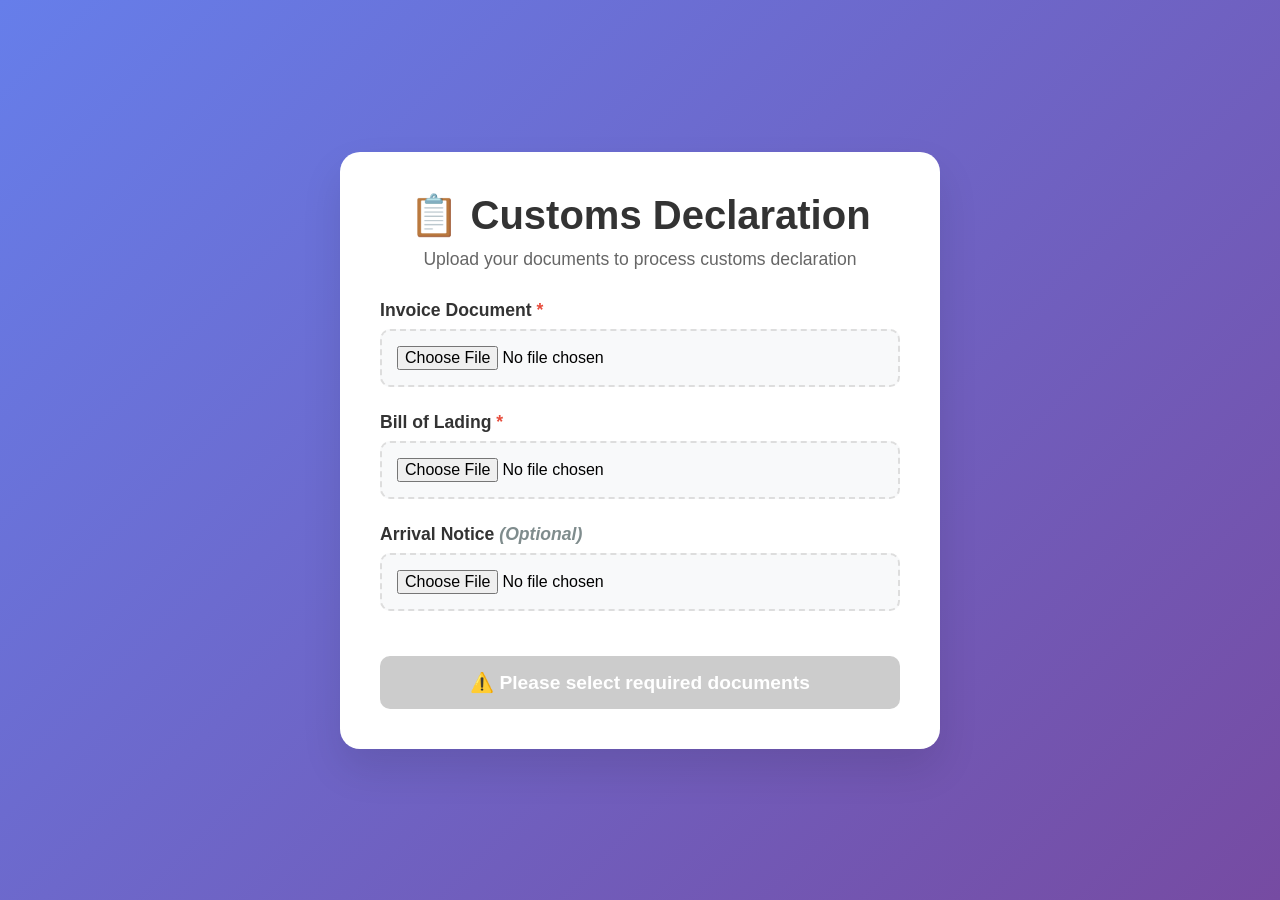
==== index.html @ a5e37c26 "Add CUDA project files (excluding sensitive config files)" ====
<!DOCTYPE html>
<html lang="en">
<head>
    <meta charset="UTF-8">
    <meta name="viewport" content="width=device-width, initial-scale=1.0">
    <title>Customs Declaration Upload</title>
    <style>
        * {
            margin: 0;
            padding: 0;
            box-sizing: border-box;
        }

        body {
            font-family: 'Segoe UI', Tahoma, Geneva, Verdana, sans-serif;
            background: linear-gradient(135deg, #667eea 0%, #764ba2 100%);
            min-height: 100vh;
            display: flex;
            align-items: center;
            justify-content: center;
            padding: 20px;
        }

        .container {
            background: white;
            border-radius: 20px;
            box-shadow: 0 20px 40px rgba(0, 0, 0, 0.1);
            padding: 40px;
            max-width: 600px;
            width: 100%;
        }

        .header {
            text-align: center;
            margin-bottom: 30px;
        }

        .header h1 {
            color: #333;
            font-size: 2.5rem;
            margin-bottom: 10px;
        }

        .header p {
            color: #666;
            font-size: 1.1rem;
        }

        .form-group {
            margin-bottom: 25px;
        }

        .form-group label {
            display: block;
            margin-bottom: 8px;
            color: #333;
            font-weight: 600;
            font-size: 1.1rem;
        }

        .file-input-wrapper {
            position: relative;
            display: inline-block;
            width: 100%;
        }

        .file-input {
            width: 100%;
            padding: 15px;
            border: 2px dashed #ddd;
            border-radius: 10px;
            background: #f8f9fa;
            cursor: pointer;
            transition: all 0.3s ease;
            font-size: 1rem;
        }

        .file-input:hover {
            border-color: #667eea;
            background: #f0f2ff;
        }

        .file-input:focus {
            outline: none;
            border-color: #667eea;
            box-shadow: 0 0 0 3px rgba(102, 126, 234, 0.1);
        }

        .required {
            color: #e74c3c;
            font-weight: bold;
        }

        .optional {
            color: #7f8c8d;
            font-style: italic;
        }

        .submit-btn {
            width: 100%;
            padding: 15px;
            background: linear-gradient(135deg, #667eea 0%, #764ba2 100%);
            color: white;
            border: none;
            border-radius: 10px;
            font-size: 1.2rem;
            font-weight: 600;
            cursor: pointer;
            transition: all 0.3s ease;
            margin-top: 20px;
        }

        .submit-btn:hover {
            transform: translateY(-2px);
            box-shadow: 0 10px 20px rgba(102, 126, 234, 0.3);
        }

        .submit-btn:disabled {
            background: #ccc;
            cursor: not-allowed;
            transform: none;
            box-shadow: none;
        }

        .status {
            margin-top: 20px;
            padding: 15px;
            border-radius: 10px;
            display: none;
        }

        .status.success {
            background: #d4edda;
            color: #155724;
            border: 1px solid #c3e6cb;
        }

        .status.error {
            background: #f8d7da;
            color: #721c24;
            border: 1px solid #f5c6cb;
        }

        .file-info {
            margin-top: 10px;
            padding: 10px;
            background: #e8f5e8;
            border-radius: 5px;
            font-size: 0.9rem;
            color: #2d5a2d;
            display: none;
        }

        .progress-bar {
            width: 100%;
            height: 6px;
            background: #f0f0f0;
            border-radius: 3px;
            overflow: hidden;
            margin-top: 10px;
            display: none;
        }

        .progress-fill {
            height: 100%;
            background: linear-gradient(90deg, #667eea, #764ba2);
            width: 0%;
            transition: width 0.3s ease;
        }
    </style>
</head>
<body>
    <div class="container">
        <div class="header">
            <h1>📋 Customs Declaration</h1>
            <p>Upload your documents to process customs declaration</p>
        </div>

        <form id="uploadForm">
            <div class="form-group">
                <label for="invoice">Invoice Document <span class="required">*</span></label>
                <div class="file-input-wrapper">
                    <input type="file" id="invoice" name="invoice" class="file-input" accept=".pdf,.jpg,.jpeg,.png,.tiff,.tif" required>
                </div>
                <div class="file-info" id="invoiceInfo"></div>
            </div>

            <div class="form-group">
                <label for="billOfLading">Bill of Lading <span class="required">*</span></label>
                <div class="file-input-wrapper">
                    <input type="file" id="billOfLading" name="billOfLading" class="file-input" accept=".pdf,.jpg,.jpeg,.png,.tiff,.tif" required>
                </div>
                <div class="file-info" id="billOfLadingInfo"></div>
            </div>

            <div class="form-group">
                <label for="arrivalNotice">Arrival Notice <span class="optional">(Optional)</span></label>
                <div class="file-input-wrapper">
                    <input type="file" id="arrivalNotice" name="arrivalNotice" class="file-input" accept=".pdf,.jpg,.jpeg,.png,.tiff,.tif">
                </div>
                <div class="file-info" id="arrivalNoticeInfo"></div>
            </div>

            <button type="submit" class="submit-btn" id="submitBtn">
                📤 Upload Documents
            </button>
        </form>

        <div class="progress-bar" id="progressBar">
            <div class="progress-fill" id="progressFill"></div>
        </div>

        <div class="status" id="status"></div>
    </div>

    <script>
        // File input handling
        const fileInputs = document.querySelectorAll('.file-input');
        const submitBtn = document.getElementById('submitBtn');
        const status = document.getElementById('status');
        const progressBar = document.getElementById('progressBar');
        const progressFill = document.getElementById('progressFill');

        fileInputs.forEach(input => {
            input.addEventListener('change', function(e) {
                const file = e.target.files[0];
                const fileInfo = document.getElementById(e.target.id + 'Info');
                
                if (file) {
                    const fileSize = (file.size / (1024 * 1024)).toFixed(2);
                    fileInfo.innerHTML = `
                        <strong>Selected:</strong> ${file.name}<br>
                        <strong>Size:</strong> ${fileSize} MB<br>
                        <strong>Type:</strong> ${file.type || 'Unknown'}
                    `;
                    fileInfo.style.display = 'block';
                } else {
                    fileInfo.style.display = 'none';
                }
                
                validateForm();
            });
        });

        function validateForm() {
            const invoice = document.getElementById('invoice').files[0];
            const billOfLading = document.getElementById('billOfLading').files[0];
            
            if (invoice && billOfLading) {
                submitBtn.disabled = false;
                submitBtn.textContent = '📤 Upload Documents';
            } else {
                submitBtn.disabled = true;
                submitBtn.textContent = '⚠️ Please select required documents';
            }
        }

        // Form submission
        document.getElementById('uploadForm').addEventListener('submit', async function(e) {
            e.preventDefault();
            
            const formData = new FormData();
            const invoice = document.getElementById('invoice').files[0];
            const billOfLading = document.getElementById('billOfLading').files[0];
            const arrivalNotice = document.getElementById('arrivalNotice').files[0];

            if (!invoice || !billOfLading) {
                showStatus('Please select both invoice and bill of lading documents.', 'error');
                return;
            }

            // Add files to FormData
            formData.append('invoice', invoice);
            formData.append('bill_of_lading', billOfLading);
            if (arrivalNotice) {
                formData.append('arrival_notice', arrivalNotice);
            }
            
            // Add form data
            formData.append('client_id', '1'); // Default client ID
            formData.append('description', 'Customs declaration upload');

            // Show progress
            submitBtn.disabled = true;
            submitBtn.textContent = '⏳ Uploading...';
            progressBar.style.display = 'block';
            status.style.display = 'none';

            try {
                // Show progress animation
                let progress = 0;
                const progressInterval = setInterval(() => {
                    progress += 5;
                    progressFill.style.width = Math.min(progress, 90) + '%';
                }, 100);

                console.log('Making API request to /api/upload-documents...');
                
                // Make actual API call
                const response = await fetch('/api/upload-documents', {
                    method: 'POST',
                    body: formData
                });

                clearInterval(progressInterval);
                progressFill.style.width = '100%';

                console.log('Response status:', response.status);
                console.log('Response ok:', response.ok);

                if (response.ok) {
                    const result = await response.json();
                    console.log('Success result:', result);
                    showStatus(`✅ ${result.message}\nOrder: ${result.order.order_number}\nDocuments: ${result.documents_uploaded.join(', ')}`, 'success');
                } else {
                    const error = await response.json();
                    console.log('Error result:', error);
                    showStatus(`❌ Upload failed: ${error.detail}`, 'error');
                }

            } catch (error) {
                console.error('Fetch error:', error);
                showStatus('Upload failed: ' + error.message, 'error');
            } finally {
                resetForm();
            }
        });



        function showStatus(message, type) {
            status.textContent = message;
            status.className = `status ${type}`;
            status.style.display = 'block';
        }

        function resetForm() {
            submitBtn.disabled = false;
            submitBtn.textContent = '📤 Upload Documents';
            progressBar.style.display = 'none';
            progressFill.style.width = '0%';
        }

        // Initial validation
        validateForm();
    </script>
</body>
</html>
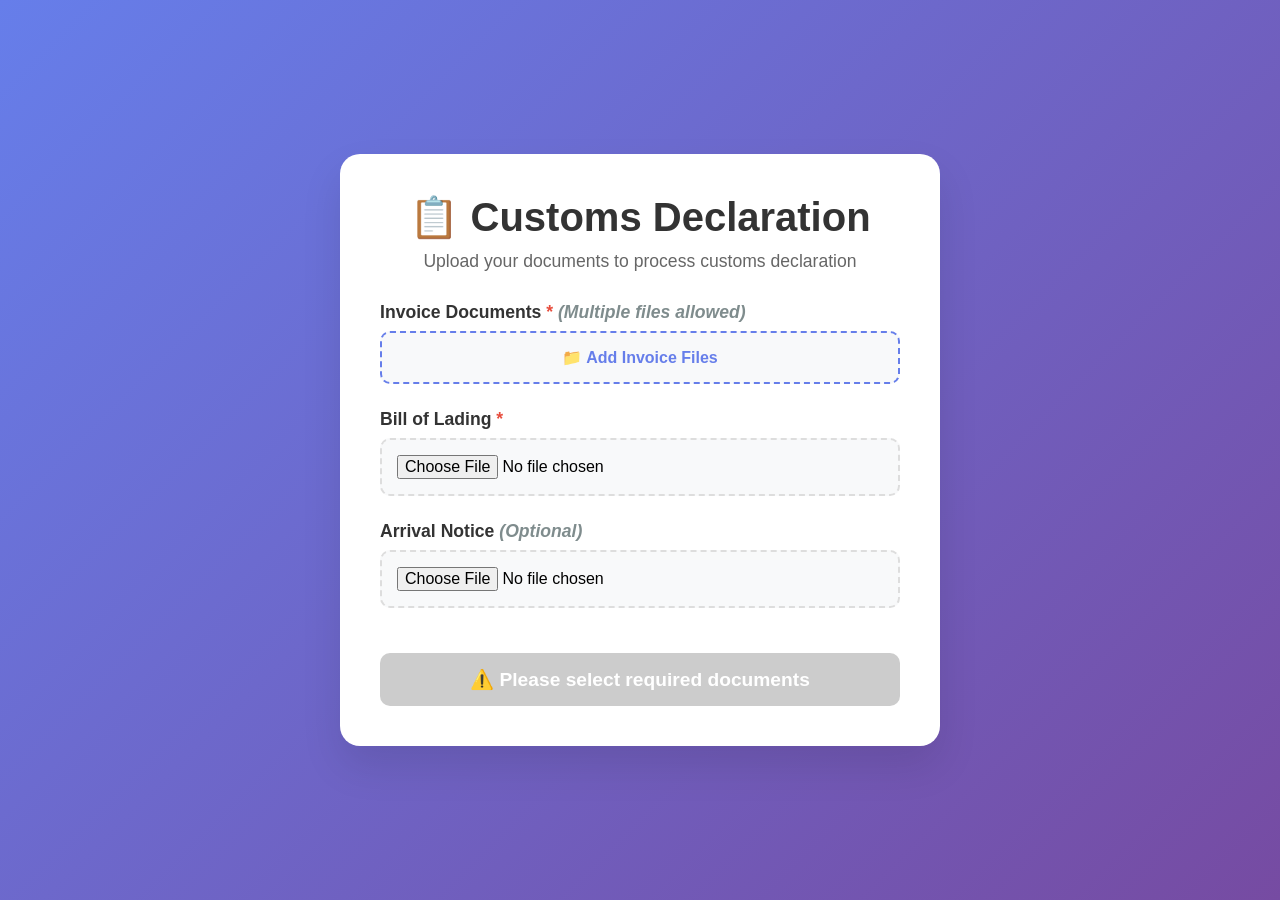
==== commit 32b08049: "Add all remaining modifications - config files, processed orders, and regime results" ====
--- a/index.html
+++ b/index.html
@@ -167,6 +167,75 @@
             width: 0%;
             transition: width 0.3s ease;
         }
+
+        .add-file-btn {
+            width: 100%;
+            padding: 15px;
+            border: 2px dashed #667eea;
+            border-radius: 10px;
+            background: #f8f9fa;
+            color: #667eea;
+            cursor: pointer;
+            transition: all 0.3s ease;
+            font-size: 1rem;
+            font-weight: 600;
+        }
+
+        .add-file-btn:hover {
+            background: #f0f2ff;
+            border-color: #5a6fd8;
+        }
+
+        .file-list {
+            margin-top: 10px;
+            max-height: 200px;
+            overflow-y: auto;
+            border: 1px solid #e0e0e0;
+            border-radius: 8px;
+            padding: 10px;
+            background: #f9f9f9;
+            display: none;
+        }
+
+        .file-item {
+            display: flex;
+            justify-content: space-between;
+            align-items: center;
+            padding: 8px 12px;
+            margin: 5px 0;
+            background: white;
+            border-radius: 6px;
+            border: 1px solid #e0e0e0;
+        }
+
+        .file-item-info {
+            flex: 1;
+        }
+
+        .file-item-name {
+            font-weight: 600;
+            color: #333;
+            margin-bottom: 2px;
+        }
+
+        .file-item-size {
+            font-size: 0.9rem;
+            color: #666;
+        }
+
+        .file-item-remove {
+            background: #e74c3c;
+            color: white;
+            border: none;
+            border-radius: 4px;
+            padding: 4px 8px;
+            cursor: pointer;
+            font-size: 0.8rem;
+        }
+
+        .file-item-remove:hover {
+            background: #c0392b;
+        }
     </style>
 </head>
 <body>
@@ -178,10 +247,12 @@
 
         <form id="uploadForm">
             <div class="form-group">
-                <label for="invoice">Invoice Document <span class="required">*</span></label>
+                <label for="invoice">Invoice Documents <span class="required">*</span> <span class="optional">(Multiple files allowed)</span></label>
                 <div class="file-input-wrapper">
-                    <input type="file" id="invoice" name="invoice" class="file-input" accept=".pdf,.jpg,.jpeg,.png,.tiff,.tif" required>
+                    <input type="file" id="invoice" name="invoice" class="file-input" accept=".pdf,.jpg,.jpeg,.png,.tiff,.tif" multiple style="display: none;">
+                    <button type="button" id="addInvoiceBtn" class="add-file-btn">📁 Add Invoice Files</button>
                 </div>
+                <div class="file-list" id="invoiceList"></div>
                 <div class="file-info" id="invoiceInfo"></div>
             </div>
 
@@ -214,14 +285,92 @@
     </div>
 
     <script>
-        // File input handling
-        const fileInputs = document.querySelectorAll('.file-input');
+        // Global variables for file management
+        let selectedInvoiceFiles = [];
         const submitBtn = document.getElementById('submitBtn');
         const status = document.getElementById('status');
         const progressBar = document.getElementById('progressBar');
         const progressFill = document.getElementById('progressFill');
-
-        fileInputs.forEach(input => {
+        const invoiceInput = document.getElementById('invoice');
+        const addInvoiceBtn = document.getElementById('addInvoiceBtn');
+        const invoiceList = document.getElementById('invoiceList');
+        const invoiceInfo = document.getElementById('invoiceInfo');
+
+        // Add invoice files button click handler
+        addInvoiceBtn.addEventListener('click', function() {
+            invoiceInput.click();
+        });
+
+        // Invoice file input change handler
+        invoiceInput.addEventListener('change', function(e) {
+            const newFiles = Array.from(e.target.files);
+            
+            // Add new files to the existing list (avoid duplicates)
+            newFiles.forEach(file => {
+                const isDuplicate = selectedInvoiceFiles.some(existingFile => 
+                    existingFile.name === file.name && existingFile.size === file.size
+                );
+                
+                if (!isDuplicate) {
+                    selectedInvoiceFiles.push(file);
+                }
+            });
+            
+            updateInvoiceDisplay();
+            validateForm();
+            
+            // Clear the input so the same files can be selected again if needed
+            invoiceInput.value = '';
+        });
+
+        // Update invoice file display
+        function updateInvoiceDisplay() {
+            if (selectedInvoiceFiles.length === 0) {
+                invoiceList.style.display = 'none';
+                invoiceInfo.style.display = 'none';
+                return;
+            }
+
+            // Show file list
+            invoiceList.style.display = 'block';
+            invoiceList.innerHTML = '';
+
+            let totalSize = 0;
+            selectedInvoiceFiles.forEach((file, index) => {
+                const fileSize = (file.size / (1024 * 1024)).toFixed(2);
+                totalSize += file.size;
+
+                const fileItem = document.createElement('div');
+                fileItem.className = 'file-item';
+                fileItem.innerHTML = `
+                    <div class="file-item-info">
+                        <div class="file-item-name">${file.name}</div>
+                        <div class="file-item-size">${fileSize} MB</div>
+                    </div>
+                    <button type="button" class="file-item-remove" onclick="removeInvoiceFile(${index})">✕</button>
+                `;
+                invoiceList.appendChild(fileItem);
+            });
+
+            // Update summary info
+            const totalSizeMB = (totalSize / (1024 * 1024)).toFixed(2);
+            invoiceInfo.innerHTML = `
+                <strong>Total Files:</strong> ${selectedInvoiceFiles.length}<br>
+                <strong>Total Size:</strong> ${totalSizeMB} MB
+            `;
+            invoiceInfo.style.display = 'block';
+        }
+
+        // Remove invoice file function
+        function removeInvoiceFile(index) {
+            selectedInvoiceFiles.splice(index, 1);
+            updateInvoiceDisplay();
+            validateForm();
+        }
+
+        // Other file inputs (BOL and arrival notice) - keep original behavior
+        const otherFileInputs = document.querySelectorAll('.file-input:not(#invoice)');
+        otherFileInputs.forEach(input => {
             input.addEventListener('change', function(e) {
                 const file = e.target.files[0];
                 const fileInfo = document.getElementById(e.target.id + 'Info');
@@ -243,12 +392,12 @@
         });
 
         function validateForm() {
-            const invoice = document.getElementById('invoice').files[0];
             const billOfLading = document.getElementById('billOfLading').files[0];
             
-            if (invoice && billOfLading) {
+            if (selectedInvoiceFiles.length > 0 && billOfLading) {
                 submitBtn.disabled = false;
-                submitBtn.textContent = '📤 Upload Documents';
+                const fileCount = selectedInvoiceFiles.length;
+                submitBtn.textContent = `📤 Upload ${fileCount} Invoice${fileCount > 1 ? 's' : ''} + BOL`;
             } else {
                 submitBtn.disabled = true;
                 submitBtn.textContent = '⚠️ Please select required documents';
@@ -260,17 +409,19 @@
             e.preventDefault();
             
             const formData = new FormData();
-            const invoice = document.getElementById('invoice').files[0];
             const billOfLading = document.getElementById('billOfLading').files[0];
             const arrivalNotice = document.getElementById('arrivalNotice').files[0];
 
-            if (!invoice || !billOfLading) {
-                showStatus('Please select both invoice and bill of lading documents.', 'error');
+            if (selectedInvoiceFiles.length === 0 || !billOfLading) {
+                showStatus('Please select at least one invoice and bill of lading document.', 'error');
                 return;
             }
 
-            // Add files to FormData
-            formData.append('invoice', invoice);
+            // Add multiple invoice files to FormData
+            for (let i = 0; i < selectedInvoiceFiles.length; i++) {
+                formData.append('invoices', selectedInvoiceFiles[i]);
+            }
+            
             formData.append('bill_of_lading', billOfLading);
             if (arrivalNotice) {
                 formData.append('arrival_notice', arrivalNotice);
@@ -339,6 +490,16 @@
             submitBtn.textContent = '📤 Upload Documents';
             progressBar.style.display = 'none';
             progressFill.style.width = '0%';
+            
+            // Clear invoice files
+            selectedInvoiceFiles = [];
+            updateInvoiceDisplay();
+            
+            // Clear other file inputs
+            document.getElementById('billOfLading').value = '';
+            document.getElementById('arrivalNotice').value = '';
+            document.getElementById('billOfLadingInfo').style.display = 'none';
+            document.getElementById('arrivalNoticeInfo').style.display = 'none';
         }
 
         // Initial validation
